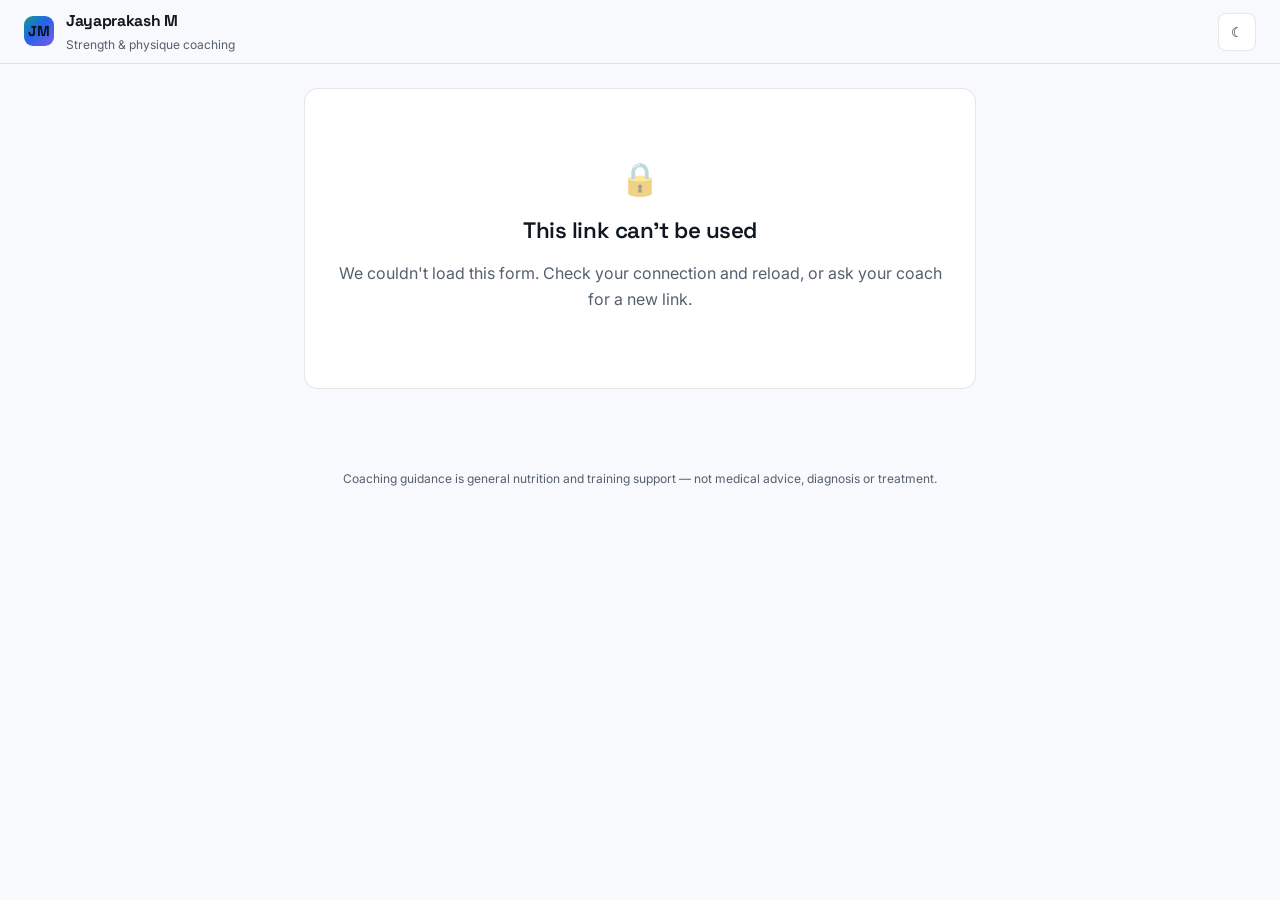
==== static/start.html @ 9d1b08cf "Add client onboarding and lock Coach mode behind a password Deploying this publicly changes the bar:" ====
<!DOCTYPE html>
<html lang="en" data-theme="dark">
<head>
  <meta charset="UTF-8" />
  <meta name="viewport" content="width=device-width, initial-scale=1.0" />
  <title>Your coaching questionnaire</title>
  <meta name="description" content="A few questions so your coach can build a plan around your actual life." />

  <!-- Private page. Keep it out of search results and out of referrers. -->
  <meta name="robots" content="noindex, nofollow, noarchive" />
  <meta name="referrer" content="same-origin" />

  <link rel="icon" type="image/svg+xml" href="/static/favicon.svg" />

  <link rel="preconnect" href="https://fonts.googleapis.com" />
  <link rel="preconnect" href="https://fonts.gstatic.com" crossorigin />
  <link href="https://fonts.googleapis.com/css2?family=Space+Grotesk:wght@400;500;600;700&family=Inter:wght@400;500;600&family=JetBrains+Mono:wght@400;500;600;700&display=swap" rel="stylesheet" />

  <link rel="stylesheet" href="/static/css/theme.css?v=2.0.0" />
  <link rel="stylesheet" href="/static/css/app.css?v=2.0.0" />
</head>
<body class="onboarding">

<nav class="nav">
  <div class="nav__brand">
    <span class="nav__mark" aria-hidden="true">JM</span>
    <span class="nav__brand-text">
      Jayaprakash M
      <span class="nav__brand-sub">Strength &amp; physique coaching</span>
    </span>
  </div>
  <span class="nav__spacer"></span>
  <button class="icon-btn" id="themeToggle" title="Switch light / dark theme" aria-label="Switch theme">
    <span id="themeIcon" aria-hidden="true">☀</span>
  </button>
</nav>

<main class="wrap wrap--narrow">

  <!-- Loading -->
  <div id="loading" class="center" style="padding:var(--sp-9) 0">
    <div class="spinner" style="margin:0 auto"></div>
  </div>

  <!-- Dead / used / expired link -->
  <div id="deadLink" hidden>
    <div class="card center" style="padding:var(--sp-8) var(--sp-5)">
      <div class="empty__icon" aria-hidden="true">🔒</div>
      <h1 style="font-size:var(--fs-h3);margin-bottom:var(--sp-4)">This link can't be used</h1>
      <p class="muted" id="deadLinkMessage"></p>
    </div>
  </div>

  <!-- Intro -->
  <div id="intro" hidden>
    <div class="hero">
      <h1 id="introHeading">Let's build your plan properly</h1>
      <p class="hero__sub" id="introBody"></p>
    </div>

    <div class="card">
      <div class="credentials">
        <div class="credentials__row">
          <span class="chip chip--good">State Gold · Powerlifting</span>
          <span class="chip chip--good">Inter-College Overall Gold</span>
          <span class="chip chip--good">TABBA State Gold · Junior</span>
          <span class="chip chip--good">District Silver · Bodybuilding</span>
        </div>
        <p class="small muted mb-0">
          I've competed in powerlifting and bodybuilding, and I've done the
          dieting myself. That's why these questions go where they do — I know
          which details actually decide whether a plan survives contact with real
          life.
        </p>
      </div>
    </div>

    <div class="card">
      <div class="card__head"><h2>Before you start</h2></div>
      <p class="small" id="privacySummary"></p>
      <ul class="ticklist" id="introPoints">
        <li>About 8 minutes. You can't lose your answers by scrolling — nothing sends until the end.</li>
        <li>Every question explains why I'm asking.</li>
        <li>"I don't know" is a perfectly good answer to most of it.</li>
      </ul>
      <button class="btn btn--primary btn--hero" id="beginBtn">Start →</button>
    </div>
  </div>

  <!-- The questionnaire -->
  <form id="intakeForm" hidden>
    <div class="progress" id="progress">
      <div class="progress__bar"><div class="progress__fill" id="progressFill"></div></div>
      <div class="progress__label" id="progressLabel"></div>
    </div>

    <div id="sectionHost"></div>

    <div class="stepnav">
      <button type="button" class="btn btn--ghost" id="backBtn">← Back</button>
      <button type="button" class="btn btn--primary" id="nextBtn">Next →</button>
    </div>
    <p class="q__hint center" id="stepError" hidden></p>
  </form>

  <!-- Consent + submit -->
  <div id="consentStep" hidden>
    <div class="progress">
      <div class="progress__bar"><div class="progress__fill" style="width:100%"></div></div>
      <div class="progress__label">Last step</div>
    </div>

    <div class="card">
      <div class="card__head"><h2 id="consentTitle"></h2></div>
      <ul class="ticklist" id="consentPoints"></ul>

      <label class="checkbox" style="margin-top:var(--sp-5)">
        <input type="checkbox" id="consentBox" />
        <span id="consentLabel"></span>
      </label>

      <div class="stepnav" style="margin-top:var(--sp-4)">
        <button type="button" class="btn btn--ghost" id="consentBack">← Back</button>
        <button type="button" class="btn btn--primary" id="submitBtn" disabled>
          Send to my coach
        </button>
      </div>
      <p class="q__hint center" id="submitError" hidden></p>
    </div>
  </div>

  <!-- Thank you + the personalised read -->
  <div id="doneStep" hidden>
    <div class="answer" style="text-align:left">
      <h1 id="doneHeading" style="font-size:var(--fs-h2);margin-bottom:var(--sp-4)"></h1>
      <div id="doneBody" class="answer__expect" style="margin-left:0;max-width:64ch"></div>
    </div>

    <div class="card">
      <div class="card__head"><h2>What stood out to me straight away</h2></div>
      <div class="steps" id="prioritiesHost"></div>
      <div class="note" id="prioritiesNote">
        These are first impressions from your answers — not your plan. Your actual
        numbers and programme are what we'll go through together.
      </div>
    </div>

    <div class="card">
      <div class="card__head"><h2>What happens next</h2></div>
      <div class="steps" id="nextStepsHost"></div>
    </div>
  </div>

</main>

<footer class="wrap wrap--narrow no-print" style="padding-top:0">
  <p class="xs muted center">
    Coaching guidance is general nutrition and training support — not medical
    advice, diagnosis or treatment.
  </p>
</footer>

<script src="/static/js/api.js?v=2.0.0"></script>
<script src="/static/js/start.js?v=2.0.0"></script>
</body>
</html>
---- static/css/theme.css ----
/* =============================================================================
 *  theme.css — design tokens + light/dark themes
 * =============================================================================
 *  Same token approach and the same palette as jayaprakash627.github.io, so this
 *  tool reads as part of the same body of work. Everything visual flows from the
 *  custom properties below — to re-skin the app, edit this file only.
 *
 *  Dark is the default. Light theme is a full override, not an afterthought:
 *  a coach may well print or screen-share this in a bright gym.
 * ========================================================================== */

:root {
  /* ---- Type families --------------------------------------------------- */
  --font-display: "Space Grotesk", "Segoe UI", system-ui, sans-serif;
  --font-body:    "Inter", system-ui, -apple-system, "Segoe UI", Roboto, sans-serif;
  --font-mono:    "JetBrains Mono", ui-monospace, "SF Mono", Menlo, Consolas, monospace;

  /* ---- Type scale (fluid) --------------------------------------------- */
  --fs-hero: clamp(2rem, 5vw, 3.2rem);
  --fs-h2:   clamp(1.5rem, 3vw, 2.1rem);
  --fs-h3:   clamp(1.15rem, 2vw, 1.4rem);
  --fs-lead: clamp(1rem, 1.4vw, 1.15rem);
  --fs-body: 1rem;
  --fs-sm:   0.875rem;
  --fs-xs:   0.75rem;
  --fs-num:  clamp(2rem, 5vw, 3rem);   /* the big target numbers */

  /* ---- Spacing --------------------------------------------------------- */
  --sp-1: 0.25rem; --sp-2: 0.5rem;  --sp-3: 0.75rem; --sp-4: 1rem;
  --sp-5: 1.5rem;  --sp-6: 2rem;    --sp-7: 3rem;    --sp-8: 4rem;

  /* ---- Radius ---------------------------------------------------------- */
  --radius-sm: 8px;
  --radius: 14px;
  --radius-lg: 22px;
  --radius-pill: 999px;

  /* ---- Layout ---------------------------------------------------------- */
  --container: 1240px;
  --nav-h: 64px;

  /* ---- Motion ---------------------------------------------------------- */
  --ease: cubic-bezier(0.22, 1, 0.36, 1);
  --dur-fast: 160ms;
  --dur: 320ms;
}

/* ========================== DARK THEME (default) ========================= */
:root,
:root[data-theme="dark"] {
  --bg:          #0A0E14;
  --bg-2:        #0c111a;
  --surface:     #121821;
  --surface-2:   #161d28;
  --surface-3:   #1b2431;
  --line:        rgba(255, 255, 255, 0.09);
  --line-strong: rgba(255, 255, 255, 0.16);

  --text:       #E6EDF3;
  --text-muted: #8b97a6;
  --text-faint: #77818f;

  --teal:   #5EEAD4;
  --violet: #A78BFA;
  --blue:   #6EA8FE;

  --accent: var(--teal);
  --gradient: linear-gradient(135deg, #5EEAD4 0%, #6EA8FE 45%, #A78BFA 100%);
  --gradient-soft: linear-gradient(135deg, rgba(94,234,212,0.14), rgba(167,139,250,0.14));

  /* Semantic — safety flags, risk bands. Tuned for AA contrast on --surface. */
  --good:    #4ADE80;
  --ok:      #5EEAD4;
  --caution: #FBBF24;
  --danger:  #F87171;

  --good-bg:    rgba(74, 222, 128, 0.11);
  --ok-bg:      rgba(94, 234, 212, 0.11);
  --caution-bg: rgba(251, 191, 36, 0.12);
  --danger-bg:  rgba(248, 113, 113, 0.12);

  /* Macro identity colours — kept consistent everywhere a macro appears, so
     the donut, the bars and the cards all agree without a legend. */
  --c-protein: #6EA8FE;
  --c-fat:     #FBBF24;
  --c-carbs:   #5EEAD4;
  --c-fibre:   #A78BFA;
  --c-water:   #60A5FA;

  --shadow: 0 4px 24px rgba(0, 0, 0, 0.4);
  --shadow-lg: 0 18px 50px rgba(0, 0, 0, 0.55);
}

/* ============================== LIGHT THEME ============================== */
:root[data-theme="light"] {
  --bg:          #F7F9FC;
  --bg-2:        #eef2f8;
  --surface:     #FFFFFF;
  --surface-2:   #F3F6FA;
  --surface-3:   #E8EDF5;
  --line:        rgba(10, 14, 20, 0.10);
  --line-strong: rgba(10, 14, 20, 0.20);

  --text:       #0F1720;
  --text-muted: #55606e;
  --text-faint: #667283;

  /* Darkened accents — the dark-theme values fail contrast on white. */
  --teal:   #0F9E8A;
  --violet: #7C5CE0;
  --blue:   #2563EB;

  --accent: var(--teal);
  --gradient: linear-gradient(135deg, #0F9E8A 0%, #2563EB 45%, #7C5CE0 100%);
  --gradient-soft: linear-gradient(135deg, rgba(15,158,138,0.10), rgba(124,92,224,0.10));

  --good:    #15803D;
  --ok:      #0F9E8A;
  --caution: #B45309;
  --danger:  #DC2626;

  --good-bg:    rgba(21, 128, 61, 0.09);
  --ok-bg:      rgba(15, 158, 138, 0.09);
  --caution-bg: rgba(180, 83, 9, 0.10);
  --danger-bg:  rgba(220, 38, 38, 0.09);

  --c-protein: #2563EB;
  --c-fat:     #B45309;
  --c-carbs:   #0F9E8A;
  --c-fibre:   #7C5CE0;
  --c-water:   #2563EB;

  --shadow: 0 4px 20px rgba(15, 23, 42, 0.08);
  --shadow-lg: 0 18px 44px rgba(15, 23, 42, 0.13);
}

/* Respect a reduced-motion preference — several panels animate on open. */
@media (prefers-reduced-motion: reduce) {
  *, *::before, *::after {
    animation-duration: 0.01ms !important;
    transition-duration: 0.01ms !important;
  }
}
---- static/css/app.css ----
/* =============================================================================
 *  app.css — layout and components
 * =============================================================================
 *  Organised top-down in the order you meet things on screen:
 *    reset → nav → layout → forms → cards → the "why" panels → tables →
 *    charts → micronutrients → print
 *
 *  The educational content is the product, so the typography of the explanation
 *  panels gets as much attention as the numbers: measured line length, real
 *  paragraph spacing, and a left rule so a long "why" reads as a quote rather
 *  than a wall.
 * ========================================================================== */

/* ------------------------------- Reset ---------------------------------- */
*, *::before, *::after { box-sizing: border-box; }

html { scroll-behavior: smooth; }

body {
  margin: 0;
  background: var(--bg);
  color: var(--text);
  font-family: var(--font-body);
  font-size: var(--fs-body);
  line-height: 1.65;
  -webkit-font-smoothing: antialiased;
  text-rendering: optimizeLegibility;
}

h1, h2, h3, h4 {
  font-family: var(--font-display);
  font-weight: 600;
  line-height: 1.15;
  letter-spacing: -0.02em;
  margin: 0;
}

p { margin: 0 0 var(--sp-3); }
a { color: var(--accent); text-decoration: none; }
a:hover { text-decoration: underline; }

button { font-family: inherit; cursor: pointer; }

.mono {
  font-family: var(--font-mono);
  font-feature-settings: "tnum" 1, "zero" 1;
}

.sr-only {
  position: absolute; width: 1px; height: 1px; padding: 0; margin: -1px;
  overflow: hidden; clip: rect(0, 0, 0, 0); white-space: nowrap; border: 0;
}

:focus-visible {
  outline: 2px solid var(--accent);
  outline-offset: 2px;
  border-radius: 4px;
}

/* ------------------------------ Nav bar --------------------------------- */
.nav {
  position: sticky; top: 0; z-index: 50;
  height: var(--nav-h);
  display: flex; align-items: center; gap: var(--sp-4);
  padding: 0 var(--sp-5);
  background: color-mix(in srgb, var(--bg) 88%, transparent);
  backdrop-filter: blur(14px);
  border-bottom: 1px solid var(--line);
}

.nav__brand {
  display: flex; align-items: center; gap: var(--sp-3);
  font-family: var(--font-display); font-weight: 700;
  letter-spacing: -0.02em; white-space: nowrap;
}

.nav__mark {
  width: 30px; height: 30px; border-radius: 9px;
  background: var(--gradient);
  display: grid; place-items: center;
  color: #06121a; font-weight: 700; font-size: 0.9rem;
  flex-shrink: 0;
}

.nav__brand-text { font-size: 0.98rem; }
.nav__brand-sub {
  display: block; font-family: var(--font-body); font-weight: 400;
  font-size: var(--fs-xs); color: var(--text-muted); letter-spacing: 0;
}

.nav__spacer { flex: 1; }

.icon-btn {
  display: grid; place-items: center;
  width: 38px; height: 38px;
  border-radius: var(--radius-sm);
  border: 1px solid var(--line);
  background: var(--surface);
  color: var(--text);
  transition: border-color var(--dur-fast) var(--ease), background var(--dur-fast);
}
.icon-btn:hover { border-color: var(--line-strong); background: var(--surface-2); }

/* ------------------------------- Tabs ----------------------------------- */
.tabs {
  display: flex; gap: var(--sp-1);
  overflow-x: auto; scrollbar-width: none;
  padding: var(--sp-4) var(--sp-5) 0;
  max-width: var(--container); margin: 0 auto;
}
.tabs::-webkit-scrollbar { display: none; }

.tab {
  flex-shrink: 0;
  padding: var(--sp-2) var(--sp-4);
  border: 1px solid transparent;
  border-radius: var(--radius-pill);
  background: transparent;
  color: var(--text-muted);
  font-size: var(--fs-sm); font-weight: 500;
  transition: all var(--dur-fast) var(--ease);
}
.tab:hover { color: var(--text); background: var(--surface); }
.tab[aria-selected="true"] {
  background: var(--surface-2);
  border-color: var(--line-strong);
  color: var(--text);
}

/* ------------------------------ Layout ---------------------------------- */
.wrap {
  max-width: var(--container);
  margin: 0 auto;
  padding: var(--sp-5) var(--sp-5) var(--sp-8);
}

.panel[hidden] { display: none; }

.page-head { margin-bottom: var(--sp-5); }
.page-head h1 { font-size: var(--fs-h2); margin-bottom: var(--sp-2); }
.page-head p {
  color: var(--text-muted); max-width: 68ch; font-size: var(--fs-lead);
}

.eyebrow {
  font-family: var(--font-mono);
  font-size: var(--fs-xs);
  letter-spacing: 0.12em;
  text-transform: uppercase;
  color: var(--accent);
  margin-bottom: var(--sp-2);
}

/* Two-column: form rail + results. Collapses under 1000px. */
.split {
  display: grid;
  grid-template-columns: minmax(300px, 360px) 1fr;
  gap: var(--sp-5);
  align-items: start;
}
@media (max-width: 1000px) {
  .split { grid-template-columns: 1fr; }
}

.rail {
  position: sticky; top: calc(var(--nav-h) + var(--sp-4));
  max-height: calc(100vh - var(--nav-h) - var(--sp-7));
  overflow-y: auto;
  padding-right: var(--sp-2);
}
@media (max-width: 1000px) {
  .rail { position: static; max-height: none; overflow: visible; }
}

/* ------------------------------- Cards ---------------------------------- */
.card {
  background: var(--surface);
  border: 1px solid var(--line);
  border-radius: var(--radius);
  padding: var(--sp-5);
  margin-bottom: var(--sp-4);
}

.card--flush { padding: 0; overflow: hidden; }

.card__head {
  display: flex; align-items: baseline; justify-content: space-between;
  gap: var(--sp-3); flex-wrap: wrap;
  margin-bottom: var(--sp-4);
}
.card__head h2 { font-size: var(--fs-h3); }
.card__head h3 { font-size: 1.05rem; }

.card__hint {
  font-size: var(--fs-sm); color: var(--text-muted);
  max-width: 70ch; margin-bottom: var(--sp-4);
}

.grid {
  display: grid;
  gap: var(--sp-4);
  grid-template-columns: repeat(auto-fit, minmax(260px, 1fr));
}
.grid--2 { grid-template-columns: repeat(auto-fit, minmax(320px, 1fr)); }
.grid--tight { gap: var(--sp-3); grid-template-columns: repeat(auto-fit, minmax(150px, 1fr)); }

/* ------------------------------- Forms ---------------------------------- */
.field { margin-bottom: var(--sp-4); }

.field > label,
.field-label {
  display: block;
  font-size: var(--fs-sm); font-weight: 500;
  margin-bottom: var(--sp-2);
  color: var(--text);
}

.field__help {
  font-size: var(--fs-xs);
  color: var(--text-faint);
  margin-top: var(--sp-1);
  line-height: 1.5;
}

input[type="number"], input[type="text"], input[type="date"], select, textarea {
  width: 100%;
  padding: 0.6rem 0.75rem;
  background: var(--surface-2);
  border: 1px solid var(--line);
  border-radius: var(--radius-sm);
  color: var(--text);
  font-family: var(--font-mono);
  font-size: var(--fs-sm);
  transition: border-color var(--dur-fast);
}
select, textarea { font-family: var(--font-body); }
textarea { resize: vertical; min-height: 70px; }

input:hover, select:hover, textarea:hover { border-color: var(--line-strong); }
input:focus, select:focus, textarea:focus {
  outline: none; border-color: var(--accent);
}

/* Number inputs: hide the spinners, they're fiddly on a phone. */
input[type="number"]::-webkit-outer-spin-button,
input[type="number"]::-webkit-inner-spin-button { -webkit-appearance: none; margin: 0; }
input[type="number"] { -moz-appearance: textfield; appearance: textfield; }

.row {
  display: grid; gap: var(--sp-3);
  grid-template-columns: repeat(auto-fit, minmax(110px, 1fr));
}

/* Segmented control — used for sex, goal, diet. Bigger tap targets than a
   <select> and shows all options at once, which matters for goal choice. */
.seg {
  display: flex; gap: 2px;
  background: var(--surface-2);
  border: 1px solid var(--line);
  border-radius: var(--radius-sm);
  padding: 3px;
}
.seg button {
  flex: 1;
  padding: 0.45rem 0.5rem;
  border: none; border-radius: 6px;
  background: transparent; color: var(--text-muted);
  font-size: var(--fs-sm); font-weight: 500;
  transition: all var(--dur-fast) var(--ease);
}
.seg button[aria-pressed="true"] {
  background: var(--surface-3); color: var(--text);
  box-shadow: 0 1px 3px rgba(0,0,0,0.2);
}

.checkbox {
  display: flex; align-items: flex-start; gap: var(--sp-3);
  padding: var(--sp-3);
  background: var(--surface-2);
  border: 1px solid var(--line);
  border-radius: var(--radius-sm);
  margin-bottom: var(--sp-3);
  cursor: pointer;
}
.checkbox input { width: auto; margin-top: 3px; flex-shrink: 0; accent-color: var(--accent); }
.checkbox span { font-size: var(--fs-sm); }
.checkbox small { display: block; color: var(--text-faint); font-size: var(--fs-xs); }

/* Buttons */
.btn {
  display: inline-flex; align-items: center; justify-content: center; gap: var(--sp-2);
  padding: 0.7rem 1.2rem;
  border: 1px solid transparent;
  border-radius: var(--radius-sm);
  font-size: var(--fs-sm); font-weight: 600;
  transition: all var(--dur-fast) var(--ease);
}
.btn--primary { background: var(--gradient); color: #06121a; }
.btn--primary:hover { filter: brightness(1.08); }
.btn--ghost {
  background: var(--surface-2); border-color: var(--line); color: var(--text);
}
.btn--ghost:hover { border-color: var(--line-strong); background: var(--surface-3); }
.btn--danger { background: var(--danger-bg); color: var(--danger); border-color: var(--danger); }
.btn--full { width: 100%; }
.btn--sm { padding: 0.4rem 0.75rem; font-size: var(--fs-xs); }
.btn:disabled { opacity: 0.5; cursor: not-allowed; }

/* Collapsible measurement groups inside the form rail */
.fold { border: 1px solid var(--line); border-radius: var(--radius-sm); margin-bottom: var(--sp-3); }
.fold > summary {
  padding: var(--sp-3) var(--sp-4);
  cursor: pointer; font-size: var(--fs-sm); font-weight: 500;
  list-style: none; display: flex; align-items: center; justify-content: space-between;
}
.fold > summary::-webkit-details-marker { display: none; }
.fold > summary::after {
  content: "+"; font-family: var(--font-mono); color: var(--text-muted); font-size: 1.1rem;
}
.fold[open] > summary::after { content: "−"; }
.fold[open] > summary { border-bottom: 1px solid var(--line); }
.fold__body { padding: var(--sp-4); }
.fold__body .field:last-child { margin-bottom: 0; }

/* --------------------------- Number displays ---------------------------- */
/* The hero targets: kcal, protein, fat, carbs, fibre, water. */
.target {
  position: relative;
  background: var(--surface);
  border: 1px solid var(--line);
  border-radius: var(--radius);
  padding: var(--sp-5);
  overflow: hidden;
}
/* A 3px accent rail on the left, coloured by macro. */
.target::before {
  content: ""; position: absolute; inset: 0 auto 0 0; width: 3px;
  background: var(--tint, var(--accent));
}
.target--protein { --tint: var(--c-protein); }
.target--fat     { --tint: var(--c-fat); }
.target--carbs   { --tint: var(--c-carbs); }
.target--fibre   { --tint: var(--c-fibre); }
.target--water   { --tint: var(--c-water); }
.target--kcal    { --tint: var(--accent); }

.target__label {
  display: flex; align-items: center; gap: var(--sp-2);
  font-size: var(--fs-sm); font-weight: 600;
  text-transform: uppercase; letter-spacing: 0.06em;
  color: var(--tint, var(--accent));
  margin-bottom: var(--sp-2);
}

.target__value {
  font-family: var(--font-mono);
  font-size: var(--fs-num); font-weight: 700;
  line-height: 1; letter-spacing: -0.03em;
  display: flex; align-items: baseline; gap: var(--sp-2);
  margin-bottom: var(--sp-2);
}
.target__unit {
  font-size: var(--fs-sm); font-weight: 400; color: var(--text-muted);
  letter-spacing: 0;
}

.target__headline {
  font-family: var(--font-display);
  font-size: 0.95rem; font-weight: 500;
  color: var(--text); margin-bottom: var(--sp-3);
  line-height: 1.45;
}

.target__meta {
  display: flex; flex-wrap: wrap; gap: var(--sp-2);
  margin-bottom: var(--sp-3);
}

.chip {
  display: inline-flex; align-items: center; gap: 4px;
  padding: 2px 9px;
  border-radius: var(--radius-pill);
  background: var(--surface-2);
  border: 1px solid var(--line);
  font-family: var(--font-mono);
  font-size: var(--fs-xs);
  color: var(--text-muted);
  white-space: nowrap;
}
.chip--good    { background: var(--good-bg);    color: var(--good);    border-color: transparent; }
.chip--ok      { background: var(--ok-bg);      color: var(--ok);      border-color: transparent; }
.chip--caution { background: var(--caution-bg); color: var(--caution); border-color: transparent; }
.chip--danger  { background: var(--danger-bg);  color: var(--danger);  border-color: transparent; }

/* Compact stat, used in grids */
.stat {
  background: var(--surface-2);
  border: 1px solid var(--line);
  border-radius: var(--radius-sm);
  padding: var(--sp-4);
}
.stat__label {
  font-size: var(--fs-xs); text-transform: uppercase; letter-spacing: 0.07em;
  color: var(--text-muted); margin-bottom: var(--sp-2);
}
.stat__value {
  font-family: var(--font-mono); font-size: 1.5rem; font-weight: 600;
  line-height: 1; letter-spacing: -0.02em;
}
.stat__sub { font-size: var(--fs-xs); color: var(--text-faint); margin-top: var(--sp-2); }

/* ======================= THE "WHY THIS NUMBER?" PANEL ====================
 * The core of the product. Collapsed by default so the UI stays clean, and one
 * click from the full physiological reasoning.
 * ====================================================================== */
.why {
  border-top: 1px solid var(--line);
  margin-top: var(--sp-3);
}

.why > summary {
  display: flex; align-items: center; gap: var(--sp-2);
  padding: var(--sp-3) 0 0;
  cursor: pointer; list-style: none;
  font-size: var(--fs-sm); font-weight: 600;
  color: var(--accent);
}
.why > summary::-webkit-details-marker { display: none; }
.why > summary::before {
  content: "?";
  display: grid; place-items: center;
  width: 18px; height: 18px; flex-shrink: 0;
  border-radius: 50%;
  background: var(--gradient-soft);
  border: 1px solid var(--accent);
  font-family: var(--font-mono); font-size: 11px; font-weight: 700;
}
.why > summary:hover { text-decoration: underline; }
.why[open] > summary { margin-bottom: var(--sp-3); }

.why__body {
  animation: fade var(--dur) var(--ease);
  font-size: 0.94rem;
}
@keyframes fade { from { opacity: 0; transform: translateY(-4px); } to { opacity: 1; } }

/* The main reasoning paragraph — left rule, generous leading, measured width. */
.why__reason {
  border-left: 2px solid var(--tint, var(--accent));
  padding-left: var(--sp-4);
  margin-bottom: var(--sp-5);
  max-width: 72ch;
}
.why__reason p { margin-bottom: var(--sp-3); line-height: 1.7; }
.why__reason p:last-child { margin-bottom: 0; }
.why__reason strong { color: var(--text); }

.why__section { margin-bottom: var(--sp-5); }
.why__section:last-child { margin-bottom: 0; }

.why__section-title {
  display: flex; align-items: center; gap: var(--sp-2);
  font-family: var(--font-display); font-size: 0.9rem; font-weight: 600;
  text-transform: uppercase; letter-spacing: 0.07em;
  color: var(--text-muted);
  margin-bottom: var(--sp-3);
}

/* "What it does" — one card per physiological job. */
.jobs { display: grid; gap: var(--sp-3); }
.job {
  background: var(--surface-2);
  border: 1px solid var(--line);
  border-radius: var(--radius-sm);
  padding: var(--sp-4);
}
.job__label {
  font-family: var(--font-display); font-weight: 600;
  font-size: 0.95rem; margin-bottom: var(--sp-2);
  color: var(--tint, var(--accent));
}
.job__text { color: var(--text-muted); font-size: 0.9rem; line-height: 1.65; margin: 0; }

/* Too little / too much, side by side */
.risks { display: grid; gap: var(--sp-4); grid-template-columns: repeat(auto-fit, minmax(260px, 1fr)); }

.risk-box {
  border-radius: var(--radius-sm);
  padding: var(--sp-4);
  border: 1px solid var(--line);
}
.risk-box--low  { background: var(--danger-bg);  border-color: color-mix(in srgb, var(--danger) 30%, transparent); }
.risk-box--high { background: var(--caution-bg); border-color: color-mix(in srgb, var(--caution) 30%, transparent); }

.risk-box__title {
  font-family: var(--font-display); font-weight: 600; font-size: 0.9rem;
  margin-bottom: var(--sp-3);
  display: flex; align-items: center; gap: var(--sp-2);
}
.risk-box--low  .risk-box__title { color: var(--danger); }
.risk-box--high .risk-box__title { color: var(--caution); }

.risk-box ul { margin: 0; padding-left: 1.1rem; }
.risk-box li {
  font-size: 0.88rem; color: var(--text-muted);
  margin-bottom: var(--sp-2); line-height: 1.6;
}
.risk-box li:last-child { margin-bottom: 0; }

/* "How to hit it" — food portions */
.foods { display: grid; gap: var(--sp-2); }
.food-row {
  display: flex; align-items: center; justify-content: space-between; gap: var(--sp-3);
  padding: var(--sp-3);
  background: var(--surface-2);
  border: 1px solid var(--line);
  border-radius: var(--radius-sm);
  font-size: 0.88rem;
}
.food-row__name { font-weight: 500; }
.food-row__portion { color: var(--text-faint); font-size: var(--fs-xs); display: block; }
.food-row__value {
  font-family: var(--font-mono); font-size: var(--fs-sm);
  color: var(--tint, var(--accent)); white-space: nowrap; font-weight: 600;
}

.note {
  font-size: 0.88rem; color: var(--text-muted);
  background: var(--surface-2);
  border-left: 2px solid var(--line-strong);
  padding: var(--sp-3) var(--sp-4);
  border-radius: 0 var(--radius-sm) var(--radius-sm) 0;
  margin-top: var(--sp-3);
}

/* Citations */
.cites { display: flex; flex-direction: column; gap: var(--sp-2); }
.cite {
  display: flex; gap: var(--sp-3);
  font-size: var(--fs-xs);
  padding: var(--sp-3);
  background: var(--surface-2);
  border-radius: var(--radius-sm);
  border: 1px solid var(--line);
}
.cite__org {
  font-family: var(--font-mono); font-weight: 700;
  color: var(--accent); white-space: nowrap; flex-shrink: 0;
}
.cite__body { color: var(--text-muted); }
.cite__body a { font-weight: 500; }
.cite__note { display: block; margin-top: var(--sp-1); color: var(--text-faint); }

/* ------------------------- Safety flag banners -------------------------- */
.verdict {
  display: flex; align-items: flex-start; gap: var(--sp-4);
  padding: var(--sp-5);
  border-radius: var(--radius);
  margin-bottom: var(--sp-4);
  border: 1px solid;
}
.verdict--good    { background: var(--good-bg);    border-color: color-mix(in srgb, var(--good) 35%, transparent); }
.verdict--warning { background: var(--caution-bg); border-color: color-mix(in srgb, var(--caution) 40%, transparent); }
.verdict--danger  { background: var(--danger-bg);  border-color: color-mix(in srgb, var(--danger) 45%, transparent); }

.verdict__icon { font-size: 1.4rem; line-height: 1; flex-shrink: 0; }
.verdict__text { font-family: var(--font-display); font-weight: 600; font-size: 1.05rem; }
.verdict__sub { font-size: var(--fs-sm); color: var(--text-muted); margin-top: var(--sp-1); font-family: var(--font-body); font-weight: 400; }

.flag {
  border: 1px solid var(--line);
  border-left: 3px solid var(--line-strong);
  border-radius: var(--radius-sm);
  padding: var(--sp-4);
  margin-bottom: var(--sp-3);
  background: var(--surface-2);
}
.flag--danger  { border-left-color: var(--danger);  background: var(--danger-bg); }
.flag--warning { border-left-color: var(--caution); background: var(--caution-bg); }
.flag--info    { border-left-color: var(--blue); }

.flag__title {
  font-family: var(--font-display); font-weight: 600; font-size: 0.98rem;
  margin-bottom: var(--sp-2);
  display: flex; align-items: center; gap: var(--sp-2); flex-wrap: wrap;
}
.flag__level {
  font-family: var(--font-mono); font-size: 10px; font-weight: 700;
  text-transform: uppercase; letter-spacing: 0.08em;
  padding: 1px 6px; border-radius: 4px;
}
.flag--danger  .flag__level { background: var(--danger);  color: var(--bg); }
.flag--warning .flag__level { background: var(--caution); color: var(--bg); }
.flag--info    .flag__level { background: var(--blue);    color: var(--bg); }

.flag__msg { font-size: 0.9rem; color: var(--text-muted); margin-bottom: var(--sp-3); line-height: 1.65; }
.flag__action {
  font-size: 0.9rem; padding: var(--sp-3);
  background: color-mix(in srgb, var(--surface) 70%, transparent);
  border-radius: var(--radius-sm);
}
.flag__action strong { color: var(--text); }

/* Blocked state — the plan is visible but visually withdrawn. */
.blocked { position: relative; }
.blocked::after {
  content: ""; position: absolute; inset: 0;
  background: color-mix(in srgb, var(--bg) 55%, transparent);
  border-radius: var(--radius);
  pointer-events: none;
}
.blocked-notice {
  text-align: center; font-size: var(--fs-sm); font-weight: 600;
  color: var(--danger); padding: var(--sp-4);
  background: var(--danger-bg); border-radius: var(--radius-sm);
  margin-bottom: var(--sp-4);
}

/* The persistent disclaimer strip */
.disclaimer {
  font-size: var(--fs-xs); color: var(--text-muted);
  background: var(--surface);
  border: 1px solid var(--line);
  border-radius: var(--radius);
  padding: var(--sp-4);
  line-height: 1.7;
  margin-bottom: var(--sp-5);
}
.disclaimer strong { color: var(--text); }

/* ------------------------------- Tables --------------------------------- */
.table-wrap { overflow-x: auto; border-radius: var(--radius-sm); border: 1px solid var(--line); }

table { width: 100%; border-collapse: collapse; font-size: var(--fs-sm); }

thead th {
  text-align: left;
  padding: var(--sp-3) var(--sp-4);
  background: var(--surface-2);
  font-size: var(--fs-xs); text-transform: uppercase; letter-spacing: 0.07em;
  color: var(--text-muted); font-weight: 600;
  white-space: nowrap;
  border-bottom: 1px solid var(--line);
}

tbody td {
  padding: var(--sp-3) var(--sp-4);
  border-bottom: 1px solid var(--line);
  vertical-align: middle;
}
tbody tr:last-child td { border-bottom: none; }
tbody tr:hover { background: var(--surface-2); }

td.num, th.num { font-family: var(--font-mono); text-align: right; }
tbody td.strong { font-weight: 600; }

/* ------------------------------- Charts --------------------------------- */
.chart-box {
  background: var(--surface-2);
  border: 1px solid var(--line);
  border-radius: var(--radius-sm);
  padding: var(--sp-4);
}
canvas { display: block; width: 100%; height: auto; }

.legend { display: flex; flex-wrap: wrap; gap: var(--sp-4); margin-top: var(--sp-4); }
.legend__item { display: flex; align-items: center; gap: var(--sp-2); font-size: var(--fs-xs); color: var(--text-muted); }
.legend__dot { width: 10px; height: 10px; border-radius: 3px; flex-shrink: 0; }

/* Horizontal bar, used for the body-fat method comparison */
.bars { display: grid; gap: var(--sp-3); }
.bar-row { display: grid; grid-template-columns: minmax(120px, 170px) 1fr auto; gap: var(--sp-3); align-items: center; font-size: var(--fs-sm); }
.bar-track { height: 10px; background: var(--surface-3); border-radius: var(--radius-pill); overflow: hidden; }
.bar-fill { height: 100%; border-radius: var(--radius-pill); background: var(--gradient); transition: width var(--dur) var(--ease); }
.bar-value { font-family: var(--font-mono); font-weight: 600; white-space: nowrap; }
@media (max-width: 560px) {
  .bar-row { grid-template-columns: 1fr auto; }
  .bar-row .bar-track { grid-column: 1 / -1; }
}

/* --------------------------- Micronutrients ----------------------------- */
.micro {
  border: 1px solid var(--line);
  border-radius: var(--radius-sm);
  margin-bottom: var(--sp-3);
  overflow: hidden;
}
.micro--high { border-left: 3px solid var(--caution); }
.micro--watch { border-left: 3px solid var(--blue); }

.micro > summary {
  display: flex; align-items: center; gap: var(--sp-3);
  padding: var(--sp-4);
  cursor: pointer; list-style: none;
  background: var(--surface);
}
.micro > summary::-webkit-details-marker { display: none; }
.micro > summary:hover { background: var(--surface-2); }
.micro[open] > summary { border-bottom: 1px solid var(--line); }

.micro__name { font-family: var(--font-display); font-weight: 600; font-size: 0.98rem; }
.micro__target {
  font-family: var(--font-mono); font-size: var(--fs-sm);
  color: var(--accent); margin-left: auto; white-space: nowrap; font-weight: 600;
}
.micro__body { padding: var(--sp-4); background: var(--surface-2); }
.micro__body > * + * { margin-top: var(--sp-4); }

.micro__block-title {
  font-size: var(--fs-xs); text-transform: uppercase; letter-spacing: 0.07em;
  color: var(--text-muted); font-weight: 600; margin-bottom: var(--sp-2);
}
.micro__text { font-size: 0.9rem; color: var(--text-muted); line-height: 1.65; margin: 0; }

.targets-2 { display: grid; grid-template-columns: repeat(auto-fit, minmax(160px, 1fr)); gap: var(--sp-3); }

.pills { display: flex; flex-wrap: wrap; gap: var(--sp-2); }

/* Risk cards */
.risk-card {
  background: var(--caution-bg);
  border: 1px solid color-mix(in srgb, var(--caution) 30%, transparent);
  border-radius: var(--radius-sm);
  padding: var(--sp-4);
}
.risk-card__label {
  font-family: var(--font-display); font-weight: 600; font-size: 0.92rem;
  color: var(--caution); margin-bottom: var(--sp-2);
}
.risk-card__why { font-size: 0.88rem; color: var(--text-muted); margin: 0; line-height: 1.6; }

/* ------------------------------ Utilities ------------------------------- */
.empty {
  text-align: center; padding: var(--sp-8) var(--sp-5);
  color: var(--text-muted); font-size: var(--fs-sm);
}
.empty__icon { font-size: 2rem; margin-bottom: var(--sp-3); opacity: 0.5; }

.spinner {
  width: 18px; height: 18px;
  border: 2px solid var(--line-strong);
  border-top-color: var(--accent);
  border-radius: 50%;
  animation: spin 0.7s linear infinite;
}
@keyframes spin { to { transform: rotate(360deg); } }

.toast {
  position: fixed; bottom: var(--sp-5); left: 50%; transform: translateX(-50%);
  z-index: 90;
  padding: var(--sp-3) var(--sp-5);
  background: var(--surface-3);
  border: 1px solid var(--line-strong);
  border-radius: var(--radius-pill);
  font-size: var(--fs-sm);
  box-shadow: var(--shadow-lg);
  animation: rise var(--dur) var(--ease);
}
.toast--error { border-color: var(--danger); color: var(--danger); }
@keyframes rise { from { opacity: 0; transform: translate(-50%, 12px); } }

.stack > * + * { margin-top: var(--sp-4); }
.muted { color: var(--text-muted); }
.small { font-size: var(--fs-sm); }
.xs { font-size: var(--fs-xs); }
.center { text-align: center; }
.nowrap { white-space: nowrap; }
.mt-0 { margin-top: 0; }
.mb-0 { margin-bottom: 0; }

.actions { display: flex; flex-wrap: wrap; gap: var(--sp-3); }

/* =============================================================================
 *  THE SIMPLE FLOW
 * =============================================================================
 *  Added after user testing said the original was overwhelming. The old front
 *  door was a 20-field form in a sidebar; this is a short, centred, one-question
 *  -at-a-time card, then a results page that leads with a single sentence.
 *
 *  The guiding rule: nothing on screen before the answer except what's needed to
 *  get the answer.
 * ========================================================================== */

/* ---- Hero ---------------------------------------------------------------- */
.hero {
  max-width: 620px;
  margin: var(--sp-6) auto var(--sp-6);
  text-align: center;
}
.hero h1 {
  font-size: clamp(2.1rem, 6vw, 3.4rem);
  margin-bottom: var(--sp-4);
  background: var(--gradient);
  -webkit-background-clip: text;
  background-clip: text;
  -webkit-text-fill-color: transparent;
}
.hero__sub {
  font-size: var(--fs-lead);
  color: var(--text);
  margin-bottom: var(--sp-3);
}
.hero__promise {
  font-size: var(--fs-sm);
  color: var(--text-muted);
  margin-bottom: 0;
}

/* ---- The question card -------------------------------------------------- */
.quickcard {
  max-width: 620px;
  margin: 0 auto;
  background: var(--surface);
  border: 1px solid var(--line);
  border-radius: var(--radius-lg);
  padding: var(--sp-6);
  box-shadow: var(--shadow);
}
@media (max-width: 560px) {
  .quickcard { padding: var(--sp-4); border-radius: var(--radius); }
}

/* One numbered question block. Generous spacing so it reads as a sequence of
   small asks rather than a dense form. */
.q { margin-bottom: var(--sp-6); }
.q:last-of-type { margin-bottom: var(--sp-5); }

.q__label {
  display: flex; align-items: center; gap: var(--sp-3);
  font-family: var(--font-display);
  font-size: 1.05rem; font-weight: 600;
  margin-bottom: var(--sp-3);
}
.q__n {
  display: grid; place-items: center;
  width: 24px; height: 24px; flex-shrink: 0;
  border-radius: 50%;
  background: var(--gradient-soft);
  border: 1px solid var(--accent);
  color: var(--accent);
  font-family: var(--font-mono); font-size: 0.72rem; font-weight: 700;
}
.q__hint {
  font-size: var(--fs-xs);
  color: var(--text-faint);
  margin: var(--sp-3) 0 0;
  line-height: 1.6;
}

/* Compact labelled input — label above, unit inline, no separate help text. */
.minifield { display: block; }
.minifield > span {
  display: block;
  font-size: var(--fs-xs);
  color: var(--text-muted);
  margin-bottom: var(--sp-2);
  font-weight: 500;
}
.minifield em {
  font-style: normal;
  color: var(--text-faint);
  text-transform: none;
}
.minifield input { text-align: center; font-size: 1rem; padding: 0.65rem 0.5rem; }

.row--3 { grid-template-columns: repeat(3, 1fr); }
@media (max-width: 460px) {
  .row--3 { grid-template-columns: 1fr 1fr; }
}

/* Big tappable choice cards, replacing <select> for the two decisions that
   actually change the plan. Seeing all options at once beats a dropdown. */
.cards {
  display: grid;
  gap: var(--sp-3);
  grid-template-columns: repeat(auto-fit, minmax(140px, 1fr));
}
.cards--stack { grid-template-columns: 1fr; gap: var(--sp-2); }

.cards button {
  display: flex; flex-direction: column; gap: 2px;
  text-align: left;
  padding: var(--sp-3) var(--sp-4);
  border: 1px solid var(--line);
  border-radius: var(--radius-sm);
  background: var(--surface-2);
  color: var(--text-muted);
  transition: all var(--dur-fast) var(--ease);
}
.cards button strong {
  font-family: var(--font-display);
  font-size: 0.95rem; font-weight: 600;
  color: var(--text);
}
.cards button span { font-size: var(--fs-xs); line-height: 1.4; }
.cards button:hover { border-color: var(--line-strong); background: var(--surface-3); }
.cards button[aria-pressed="true"] {
  border-color: var(--accent);
  background: var(--gradient-soft);
}
.cards button[aria-pressed="true"] strong { color: var(--accent); }

.cards--stack button { flex-direction: row; align-items: baseline; gap: var(--sp-3); }
.cards--stack button strong { min-width: 120px; }

/* Larger segmented control for the first question. */
.seg--lg button { padding: 0.7rem 0.5rem; font-size: 1rem; }
.seg--nav { padding: 2px; }
.seg--nav button { padding: 0.35rem 0.7rem; font-size: var(--fs-xs); }
@media (max-width: 720px) { .seg--nav { display: none; } }

.btn--hero {
  width: 100%;
  padding: 0.95rem 1.5rem;
  font-size: 1.02rem;
  border-radius: var(--radius);
}

/* A fold that doesn't shout — for genuinely optional extras. */
.fold--quiet {
  border-style: dashed;
  margin-top: var(--sp-5);
  background: transparent;
}
.fold--quiet > summary { color: var(--text-muted); font-size: var(--fs-sm); }
.fold--quiet > summary:hover { color: var(--text); }

.rule { border: none; border-top: 1px solid var(--line); margin: var(--sp-5) 0; }

/* ---- Slim disclaimer strip --------------------------------------------- */
.notice-slim {
  max-width: 620px;
  margin: var(--sp-5) auto 0;
  text-align: center;
  font-size: var(--fs-xs);
  color: var(--text-faint);
}
.linkbtn {
  background: none; border: none; padding: 0;
  color: var(--accent); font-size: inherit;
  text-decoration: underline; cursor: pointer;
}

/* ---- Recap bar (what you entered) -------------------------------------- */
.recap {
  display: flex; flex-wrap: wrap; align-items: center; gap: var(--sp-2);
  padding: var(--sp-3) var(--sp-4);
  background: var(--surface-2);
  border: 1px solid var(--line);
  border-radius: var(--radius-pill);
  margin-bottom: var(--sp-5);
  font-size: var(--fs-sm);
}
.recap__spacer { flex: 1; }
@media (max-width: 620px) {
  .recap { border-radius: var(--radius); }
  .recap__spacer { display: none; }
}

/* ---- The answer --------------------------------------------------------- */
.answer {
  background: var(--surface);
  border: 1px solid var(--line-strong);
  border-radius: var(--radius-lg);
  padding: var(--sp-6);
  margin-bottom: var(--sp-4);
  text-align: center;
  position: relative;
  overflow: hidden;
}
.answer::before {
  content: ""; position: absolute; inset: 0 0 auto 0; height: 3px;
  background: var(--gradient);
}
.answer__kcal {
  font-family: var(--font-mono);
  font-size: clamp(2.8rem, 10vw, 4.6rem);
  font-weight: 700; line-height: 1;
  letter-spacing: -0.04em;
  background: var(--gradient);
  -webkit-background-clip: text; background-clip: text;
  -webkit-text-fill-color: transparent;
}
.answer__unit {
  font-family: var(--font-body);
  font-size: var(--fs-sm); color: var(--text-muted);
  display: block; margin-top: var(--sp-2);
}
.answer__line {
  font-family: var(--font-display);
  font-size: var(--fs-h3); font-weight: 500;
  margin: var(--sp-4) auto 0;
  max-width: 32ch;
}
.answer__expect {
  font-size: var(--fs-sm); color: var(--text-muted);
  max-width: 56ch; margin: var(--sp-4) auto 0;
  line-height: 1.7;
}

/* The single priority callout — the one thing to do if you do nothing else. */
.priority {
  background: var(--gradient-soft);
  border: 1px solid var(--accent);
  border-radius: var(--radius);
  padding: var(--sp-5);
  margin-bottom: var(--sp-4);
}
.priority__label {
  font-family: var(--font-mono);
  font-size: var(--fs-xs); letter-spacing: 0.1em; text-transform: uppercase;
  color: var(--accent); margin-bottom: var(--sp-3);
}
.priority__what {
  font-family: var(--font-display);
  font-size: clamp(1.5rem, 4vw, 2rem); font-weight: 700;
  letter-spacing: -0.02em; margin-bottom: var(--sp-3);
}
.priority__why {
  font-size: 0.94rem; color: var(--text-muted);
  line-height: 1.7; max-width: 62ch; margin: 0;
}

/* Three simple macro tiles. */
.tiles {
  display: grid; gap: var(--sp-3);
  /* 120px keeps two tiles per row on a 375px phone rather than collapsing to a
     single tall column — four stacked full-width tiles reads as a list, and the
     point of these is to be glanceable together. */
  grid-template-columns: repeat(auto-fit, minmax(120px, 1fr));
  margin-bottom: var(--sp-4);
}
@media (min-width: 700px) {
  .tiles { grid-template-columns: repeat(4, 1fr); }
}
.tile {
  background: var(--surface);
  border: 1px solid var(--line);
  border-top: 3px solid var(--tint, var(--accent));
  border-radius: var(--radius-sm);
  padding: var(--sp-4);
}
.tile--protein { --tint: var(--c-protein); }
.tile--fat     { --tint: var(--c-fat); }
.tile--carbs   { --tint: var(--c-carbs); }
.tile--fibre   { --tint: var(--c-fibre); }
.tile--water   { --tint: var(--c-water); }

.tile__name {
  font-size: var(--fs-xs); font-weight: 600;
  text-transform: uppercase; letter-spacing: 0.07em;
  color: var(--tint); margin-bottom: var(--sp-2);
}
.tile__value {
  font-family: var(--font-mono);
  font-size: 1.9rem; font-weight: 700; line-height: 1;
  letter-spacing: -0.03em; margin-bottom: var(--sp-2);
}
.tile__value small { font-size: var(--fs-sm); font-weight: 400; color: var(--text-muted); }
.tile__for { font-size: var(--fs-xs); color: var(--text-muted); line-height: 1.5; margin: 0; }

/* Numbered action steps. */
.steps { display: grid; gap: var(--sp-3); }
.step {
  display: flex; gap: var(--sp-4);
  padding: var(--sp-4);
  background: var(--surface-2);
  border: 1px solid var(--line);
  border-radius: var(--radius-sm);
}
.step__n {
  display: grid; place-items: center;
  width: 30px; height: 30px; flex-shrink: 0;
  border-radius: 50%;
  background: var(--gradient);
  color: #06121a;
  font-family: var(--font-mono); font-weight: 700; font-size: 0.85rem;
}
.step__do {
  font-family: var(--font-display); font-weight: 600;
  font-size: 1rem; margin-bottom: var(--sp-2);
}
.step__how { font-size: 0.9rem; color: var(--text-muted); line-height: 1.65; margin: 0; }

/* Prompt to improve accuracy — shown when only BMI-based estimation ran. */
.upgrade {
  display: flex; flex-wrap: wrap; align-items: center; gap: var(--sp-4);
  padding: var(--sp-4) var(--sp-5);
  background: var(--caution-bg);
  border: 1px dashed color-mix(in srgb, var(--caution) 45%, transparent);
  border-radius: var(--radius);
  margin-bottom: var(--sp-4);
}
.upgrade__text { flex: 1; min-width: 240px; font-size: 0.9rem; color: var(--text-muted); }
.upgrade__text strong { color: var(--text); display: block; margin-bottom: 2px; }

/* ---- Collapsible tool / detail sections -------------------------------- */
.tool {
  background: var(--surface);
  border: 1px solid var(--line);
  border-radius: var(--radius);
  margin-bottom: var(--sp-3);
  overflow: hidden;
}
.tool > summary {
  display: flex; flex-direction: column; gap: 2px;
  padding: var(--sp-5);
  cursor: pointer; list-style: none;
  position: relative;
  padding-right: var(--sp-8);
}
.tool > summary::-webkit-details-marker { display: none; }
.tool > summary::after {
  content: "+";
  position: absolute; right: var(--sp-5); top: 50%; transform: translateY(-50%);
  font-family: var(--font-mono); font-size: 1.4rem;
  color: var(--text-muted);
}
.tool[open] > summary::after { content: "−"; }
.tool > summary:hover { background: var(--surface-2); }
.tool[open] > summary { border-bottom: 1px solid var(--line); }

.tool__title { font-family: var(--font-display); font-weight: 600; font-size: 1.1rem; }
.tool__desc { font-size: var(--fs-sm); color: var(--text-muted); }
.tool__body { padding: var(--sp-5); }
.tool__body > form { margin-bottom: var(--sp-5); }

/* =============================================================================
 *  CLIENT ONBOARDING (/start/<token>)
 * =============================================================================
 *  This page is a sales asset, so it gets the calmest treatment in the app: one
 *  section per screen, a visible progress bar, and every question carrying its
 *  own "why I'm asking". A client should finish it feeling taken seriously.
 * ========================================================================== */

.wrap--narrow { max-width: 720px; }

.onboarding .card { padding: var(--sp-6); }
@media (max-width: 560px) { .onboarding .card { padding: var(--sp-4); } }

/* ---- Coach credibility strip ------------------------------------------- */
.credentials__row {
  display: flex; flex-wrap: wrap; gap: var(--sp-2);
  margin-bottom: var(--sp-4);
}

/* ---- Progress ----------------------------------------------------------- */
.progress { margin-bottom: var(--sp-5); }
.progress__bar {
  height: 5px;
  background: var(--surface-3);
  border-radius: var(--radius-pill);
  overflow: hidden;
}
.progress__fill {
  height: 100%;
  background: var(--gradient);
  border-radius: var(--radius-pill);
  transition: width var(--dur) var(--ease);
}
.progress__label {
  margin-top: var(--sp-2);
  font-family: var(--font-mono);
  font-size: var(--fs-xs);
  color: var(--text-muted);
  letter-spacing: 0.04em;
}

/* ---- One question ------------------------------------------------------- */
.qfield {
  padding: var(--sp-4) 0;
  border-bottom: 1px solid var(--line);
}
.qfield:last-child { border-bottom: none; padding-bottom: 0; }

.qfield__label {
  display: block;
  font-family: var(--font-display);
  font-size: 1rem; font-weight: 600;
  margin-bottom: var(--sp-2);
}
.qfield__label em {
  font-style: normal; font-weight: 400;
  color: var(--text-faint); font-size: var(--fs-sm);
}
.req { color: var(--caution); margin-left: 3px; }

/* The trust mechanism. Muted enough not to compete with the question, present
   enough that it never has to be hunted for. */
.askwhy {
  font-size: var(--fs-sm);
  color: var(--text-muted);
  line-height: 1.6;
  margin: 0 0 var(--sp-3);
  padding-left: var(--sp-3);
  border-left: 2px solid color-mix(in srgb, var(--accent) 45%, transparent);
}
.askwhy__mark {
  display: block;
  font-family: var(--font-mono);
  font-size: 10px; letter-spacing: 0.1em; text-transform: uppercase;
  color: var(--accent);
  margin-bottom: 2px;
}

/* An unanswered required question, highlighted on a failed Next. */
.qfield--missing {
  background: var(--danger-bg);
  border-radius: var(--radius-sm);
  padding: var(--sp-4);
  margin: var(--sp-2) 0;
  border-bottom-color: transparent;
}
.qfield--missing .qfield__label { color: var(--danger); }

/* ---- Step navigation ---------------------------------------------------- */
.stepnav {
  display: flex; align-items: center; justify-content: space-between;
  gap: var(--sp-3);
  margin-top: var(--sp-5);
}
.stepnav .btn { min-width: 120px; }
@media (max-width: 460px) {
  .stepnav .btn { min-width: 0; flex: 1; }
}

/* ---- Tick list ---------------------------------------------------------- */
.ticklist { list-style: none; padding: 0; margin: 0 0 var(--sp-4); }
.ticklist li {
  position: relative;
  padding-left: var(--sp-5);
  margin-bottom: var(--sp-3);
  font-size: 0.92rem;
  color: var(--text-muted);
  line-height: 1.6;
}
.ticklist li::before {
  content: "✓";
  position: absolute; left: 0; top: 0;
  color: var(--accent); font-weight: 700;
}

/* =============================================================================
 *  COACH LOGIN
 * ========================================================================== */

.login {
  max-width: 420px;
  margin: var(--sp-7) auto;
  background: var(--surface);
  border: 1px solid var(--line);
  border-radius: var(--radius-lg);
  padding: var(--sp-6);
  box-shadow: var(--shadow);
}
.login h2 { font-size: var(--fs-h3); margin-bottom: var(--sp-3); }
.login__why {
  font-size: var(--fs-sm); color: var(--text-muted);
  margin-bottom: var(--sp-5); line-height: 1.65;
}
.login input[type="password"] {
  width: 100%;
  padding: 0.7rem 0.85rem;
  background: var(--surface-2);
  border: 1px solid var(--line);
  border-radius: var(--radius-sm);
  color: var(--text);
  font-family: var(--font-mono);
  font-size: 1rem;
  margin-bottom: var(--sp-4);
}
.login input[type="password"]:focus { outline: none; border-color: var(--accent); }

.setup-note {
  background: var(--caution-bg);
  border: 1px solid color-mix(in srgb, var(--caution) 40%, transparent);
  border-radius: var(--radius-sm);
  padding: var(--sp-4);
  font-size: var(--fs-sm);
  color: var(--text-muted);
  line-height: 1.7;
}
.setup-note pre {
  background: var(--bg);
  border: 1px solid var(--line);
  border-radius: var(--radius-sm);
  padding: var(--sp-3);
  overflow-x: auto;
  font-family: var(--font-mono);
  font-size: var(--fs-xs);
  color: var(--text);
  margin: var(--sp-3) 0 0;
}

/* =============================================================================
 *  INVITE LINKS & SUBMITTED INTAKES (coach side)
 * ========================================================================== */

.invite {
  display: flex; flex-wrap: wrap; align-items: center; gap: var(--sp-3);
  padding: var(--sp-4);
  background: var(--surface-2);
  border: 1px solid var(--line);
  border-radius: var(--radius-sm);
  margin-bottom: var(--sp-3);
}
.invite__main { flex: 1; min-width: 200px; }
.invite__label { font-weight: 600; font-size: 0.95rem; }
.invite__url {
  display: block;
  font-family: var(--font-mono);
  font-size: var(--fs-xs);
  color: var(--text-faint);
  word-break: break-all;
  margin-top: 2px;
}
.invite--used { opacity: 0.62; }

.answer-grid { display: grid; gap: var(--sp-3); }
.answer-row {
  display: grid;
  grid-template-columns: minmax(150px, 34%) 1fr;
  gap: var(--sp-3);
  padding: var(--sp-3) 0;
  border-bottom: 1px solid var(--line);
  font-size: 0.92rem;
}
.answer-row:last-child { border-bottom: none; }
.answer-row dt { color: var(--text-muted); }
.answer-row dd { margin: 0; white-space: pre-wrap; }
.answer-row dd:empty::after { content: "—"; color: var(--text-faint); }
@media (max-width: 560px) {
  .answer-row { grid-template-columns: 1fr; gap: 2px; }
}

/* ------------------------------- Print ---------------------------------- *
 * The printable client summary. Force light colours, open every <details> so
 * the explanations appear (the whole point — a coach hands over the reasoning,
 * not just the numbers), and hide the app chrome.
 * ---------------------------------------------------------------------- */
@media print {
  .nav, .tabs, .rail, .no-print, .btn { display: none !important; }

  :root {
    --bg: #fff; --surface: #fff; --surface-2: #fafafa; --surface-3: #f0f0f0;
    --text: #000; --text-muted: #333; --text-faint: #555;
    --line: #ccc; --line-strong: #999;
    --accent: #0a7; --gradient: #0a7;
  }

  body { background: #fff; color: #000; font-size: 11pt; }
  .split { grid-template-columns: 1fr; }
  .wrap { padding: 0; max-width: none; }

  /* Open every collapsible so the reasoning prints. */
  details { display: block !important; }
  details > summary { display: none !important; }
  .why__body, .micro__body { display: block !important; }
  details[open] .why__body { animation: none; }

  .card, .target, .micro {
    break-inside: avoid;
    border: 1px solid #ccc;
    box-shadow: none;
  }
  .target::before { background: #666; }
  .blocked::after { display: none; }
  a { color: #000; text-decoration: underline; }
  a[href^="http"]::after { content: " (" attr(href) ")"; font-size: 8pt; color: #666; }
}
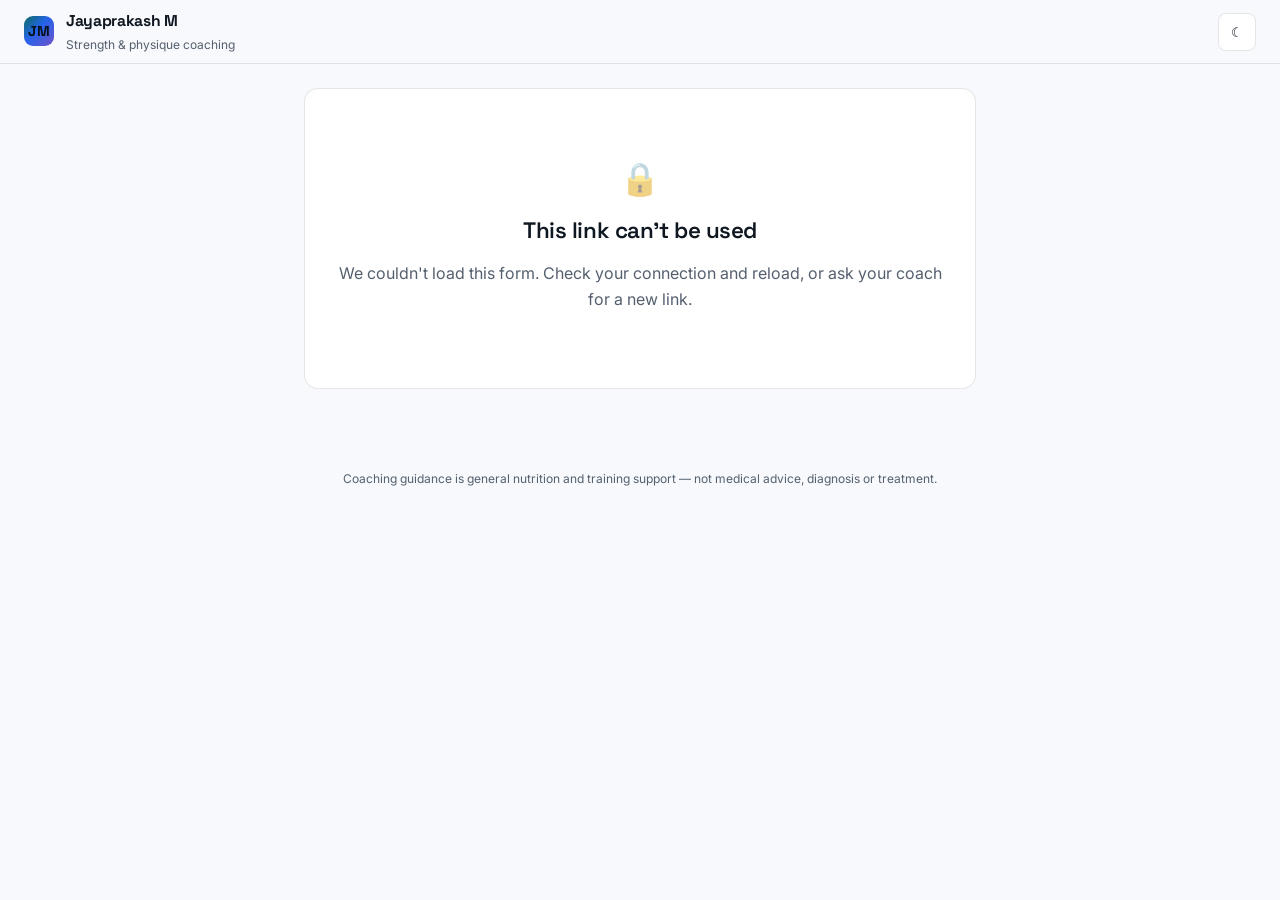
==== commit 9357aab9: "Finish the pass: CSV export, print records, accessibility, measured contrast Completing the work rat" ====
--- a/static/start.html
+++ b/static/start.html
@@ -16,8 +16,8 @@
   <link rel="preconnect" href="https://fonts.gstatic.com" crossorigin />
   <link href="https://fonts.googleapis.com/css2?family=Space+Grotesk:wght@400;500;600;700&family=Inter:wght@400;500;600&family=JetBrains+Mono:wght@400;500;600;700&display=swap" rel="stylesheet" />
 
-  <link rel="stylesheet" href="/static/css/theme.css?v=2.0.0" />
-  <link rel="stylesheet" href="/static/css/app.css?v=2.0.0" />
+  <link rel="stylesheet" href="/static/css/theme.css?v=2.0.2" />
+  <link rel="stylesheet" href="/static/css/app.css?v=2.0.2" />
 </head>
 <body class="onboarding">
 
@@ -160,7 +160,7 @@
   </p>
 </footer>
 
-<script src="/static/js/api.js?v=2.0.0"></script>
-<script src="/static/js/start.js?v=2.0.0"></script>
+<script src="/static/js/api.js?v=2.0.2"></script>
+<script src="/static/js/start.js?v=2.0.2"></script>
 </body>
 </html>
--- a/static/css/theme.css
+++ b/static/css/theme.css
@@ -58,7 +58,10 @@
 
   --text:       #E6EDF3;
   --text-muted: #8b97a6;
-  --text-faint: #77818f;
+  /* 4.5:1 on --surface-2, measured. The previous #77818f came out at 4.29 —
+     invisible as a defect, but it's the colour used for every food portion and
+     citation note, so it's a lot of small text sitting just under AA. */
+  --text-faint: #838e9c;
 
   --teal:   #5EEAD4;
   --violet: #A78BFA;
@@ -105,29 +108,42 @@
   --text-muted: #55606e;
   --text-faint: #667283;
 
-  /* Darkened accents — the dark-theme values fail contrast on white. */
-  --teal:   #0F9E8A;
-  --violet: #7C5CE0;
+  /* Darkened accents — the dark-theme values fail contrast on white. Every
+   * value in this block was measured against the background it actually
+   * renders on, not eyeballed.
+   *
+   * The teal is darker than it looks like it needs to be, and measured rather
+   * than eyeballed. As the accent it ends up as small text in a lot of places
+   * (section eyebrows, "Why this number?" summaries, tile labels, citation
+   * keys), and at 12–14px WCAG AA wants 4.5:1. A mid teal like #0F9E8A only
+   * reaches ~3.3:1 on a white card — it reads fine to most people and fails for
+   * anyone with reduced contrast sensitivity. #0A6E5F measures ~6.2:1 on white
+   * and ~5.7:1 on --surface-2, so every accent-text use passes without needing
+   * a separate token applied in a dozen places. */
+  --teal:   #0A6E5F;
+  --violet: #6F52C9;
   --blue:   #2563EB;
 
   --accent: var(--teal);
-  --gradient: linear-gradient(135deg, #0F9E8A 0%, #2563EB 45%, #7C5CE0 100%);
-  --gradient-soft: linear-gradient(135deg, rgba(15,158,138,0.10), rgba(124,92,224,0.10));
+  --gradient: linear-gradient(135deg, #0A6E5F 0%, #2563EB 45%, #6F52C9 100%);
+  --gradient-soft: linear-gradient(135deg, rgba(10,110,95,0.10), rgba(111,82,201,0.10));
 
-  --good:    #15803D;
-  --ok:      #0F9E8A;
-  --caution: #B45309;
-  --danger:  #DC2626;
+  --good:    #127336;
+  --ok:      #0A6E5F;   /* chip text — same contrast reasoning as --teal */
+  --caution: #A24A08;
+  --danger:  #C62222;
 
-  --good-bg:    rgba(21, 128, 61, 0.09);
-  --ok-bg:      rgba(15, 158, 138, 0.09);
-  --caution-bg: rgba(180, 83, 9, 0.10);
-  --danger-bg:  rgba(220, 38, 38, 0.09);
+  /* Tints are kept in step with the text colours above so a chip's label and
+     its background stay the same hue family. */
+  --good-bg:    rgba(18, 115, 54, 0.09);
+  --ok-bg:      rgba(10, 110, 95, 0.09);
+  --caution-bg: rgba(162, 74, 8, 0.10);
+  --danger-bg:  rgba(198, 34, 34, 0.09);
 
   --c-protein: #2563EB;
   --c-fat:     #B45309;
-  --c-carbs:   #0F9E8A;
-  --c-fibre:   #7C5CE0;
+  --c-carbs:   #0A6E5F;  /* also used as the carbs tile label at 12px */
+  --c-fibre:   #6F52C9;
   --c-water:   #2563EB;
 
   --shadow: 0 4px 20px rgba(15, 23, 42, 0.08);
--- a/static/css/app.css
+++ b/static/css/app.css
@@ -268,7 +268,8 @@
   font-size: var(--fs-sm); font-weight: 500;
   transition: all var(--dur-fast) var(--ease);
 }
-.seg button[aria-pressed="true"] {
+.seg button[aria-pressed="true"],
+.seg button[aria-checked="true"] {
   background: var(--surface-3); color: var(--text);
   box-shadow: 0 1px 3px rgba(0,0,0,0.2);
 }
@@ -894,11 +895,16 @@
 }
 .cards button span { font-size: var(--fs-xs); line-height: 1.4; }
 .cards button:hover { border-color: var(--line-strong); background: var(--surface-3); }
-.cards button[aria-pressed="true"] {
+/* Both ARIA states are matched: toggle groups use aria-pressed, radio groups use
+   aria-checked. Styling only one silently broke the selected look when the
+   radiogroups were corrected to proper ARIA. */
+.cards button[aria-pressed="true"],
+.cards button[aria-checked="true"] {
   border-color: var(--accent);
   background: var(--gradient-soft);
 }
-.cards button[aria-pressed="true"] strong { color: var(--accent); }
+.cards button[aria-pressed="true"] strong,
+.cards button[aria-checked="true"] strong { color: var(--accent); }
 
 .cards--stack button { flex-direction: row; align-items: baseline; gap: var(--sp-3); }
 .cards--stack button strong { min-width: 120px; }
@@ -1367,4 +1373,55 @@
   .blocked::after { display: none; }
   a { color: #000; text-decoration: underline; }
   a[href^="http"]::after { content: " (" attr(href) ")"; font-size: 8pt; color: #666; }
-}
+
+  /* ---- Onboarding & coach surfaces ---------------------------------- */
+
+  /* Interface furniture that means nothing on paper. */
+  .progress, .stepnav, .login, .seg, .cards, .upgrade,
+  .recap, .credentials__row { display: none !important; }
+
+  /* An onboarding link contains a live, single-use secret token. Printing the
+     coach workspace must never put one on paper where it can be photographed or
+     left on a desk — so the URLs are stripped, not just shrunk. */
+  .invite__url { display: none !important; }
+  .invite { border: none; padding: var(--sp-2) 0; background: none; }
+
+  /* A client's questionnaire is the main thing worth printing here: for their
+     records, or to hand to a dietitian when the health section says you should. */
+  .answer-row {
+    grid-template-columns: 38% 1fr;
+    break-inside: avoid;
+    padding: 4pt 0;
+    border-bottom: 1px solid #ddd;
+  }
+  .answer-row dt { font-weight: 600; }
+  .qfield { break-inside: avoid; }
+  .askwhy { color: #444; border-left-color: #999; }
+
+  /* Keep a numbered step and its text together across a page break. */
+  .step, .job, .risk-box, .micro, .invite { break-inside: avoid; }
+  .step__n {
+    background: #eee !important; color: #000 !important;
+    border: 1px solid #999;
+  }
+
+  /* Gradient text renders as invisible in most print pipelines, because the
+     fill is transparent and the background image is dropped. */
+  .hero h1, .answer__kcal, .progress__fill {
+    background: none !important;
+    -webkit-text-fill-color: #000 !important;
+    color: #000 !important;
+  }
+
+  /* A printed record needs a date; on screen the browser chrome shows it. */
+  .onboarding main::after,
+  #intakeDetail::after {
+    content: "Printed from the Physique & Nutrition Coaching Toolkit — confidential client record.";
+    display: block;
+    margin-top: 12pt;
+    padding-top: 6pt;
+    border-top: 1px solid #999;
+    font-size: 8pt;
+    color: #555;
+  }
+}
